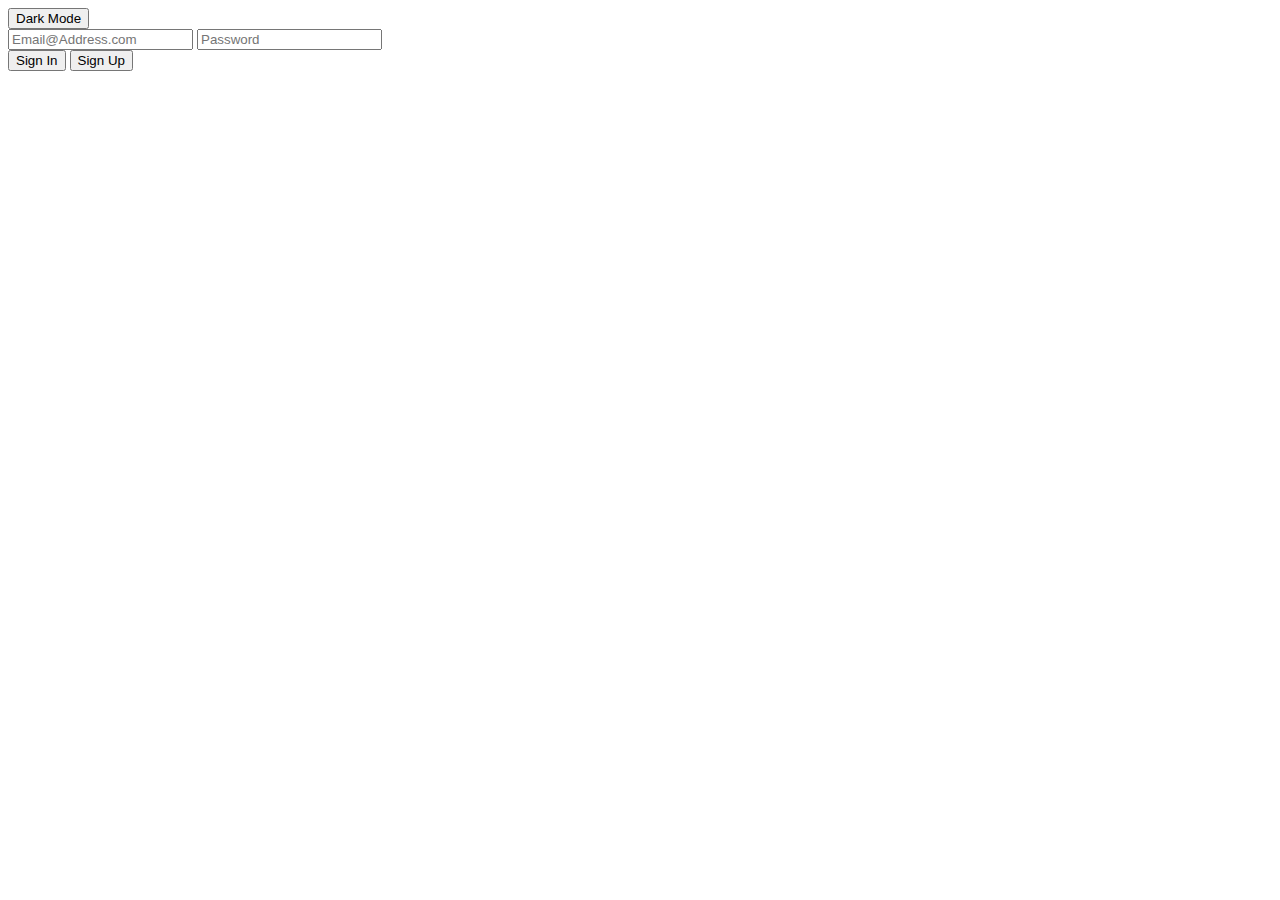
==== index.html @ bdb44606 "updates" ====
<!DOCTYPE html>
<html lang="en">
<head>
    <meta charset="UTF-8">
    <meta http-equiv="X-UA-Compatible" content="IE=edge">
    <meta name="viewport" content="width=device-width, initial-scale=1.0">
    <link rel="stylesheet" href="./styles/style.css">
    <link rel="icon" href="https://piratechs.com/wp-content/uploads/2019/05/Icon.svg" type="image/x-icon">
    <title>The Counter Tutorial</title>
</head>
<body>

    <div class="darkModeToggle">
        <button class="dModeToggle">Dark Mode</button>
    </div>

    <section class="section">

        <div class="userMessage">Hello, <span class="userHello"></span></div>

        <input type="email" class="email" placeholder="Email@Address.com">
        <input type="password" class="password" placeholder="Password">

       <div class="faveNumber">Your Favorite Number Is <input type="number" onkeydown="isNaN(event.key) && event.key != `ArrowUp` && event.key != `ArrowDown` && event.key != `ArrowLeft` && event.key != `ArrowRight` && event.key != `Backspace` && event.key != `Delete` && event.preventDefault()"></div>

       <form id="userData" class="userData" method="post">
        <input type="text" name="username" title="username" class="username" id="username" placeholder="Username" required>
        <input type="text" name="status" title="status" class="status" id="status" placeholder="Status" required>
        <input type="text" name="bio" title="bio" class="bio" id="bio" placeholder="Bio" required>
        <input type="submit" name="submit">
       </form>

        <div class="buttonContainer">
            <button class="signInButton registrationButton button">Sign In</button>
            <button class="signUpButton registrationButton button">Sign Up</button>
            <button class="delAccButton registrationButton button">Delete Account</button>
            <button class="signOutButton registrationButton button">Sign Out</button>
        </div>
    </section>

    <script src="./app.js"></script>
</body>
</html>
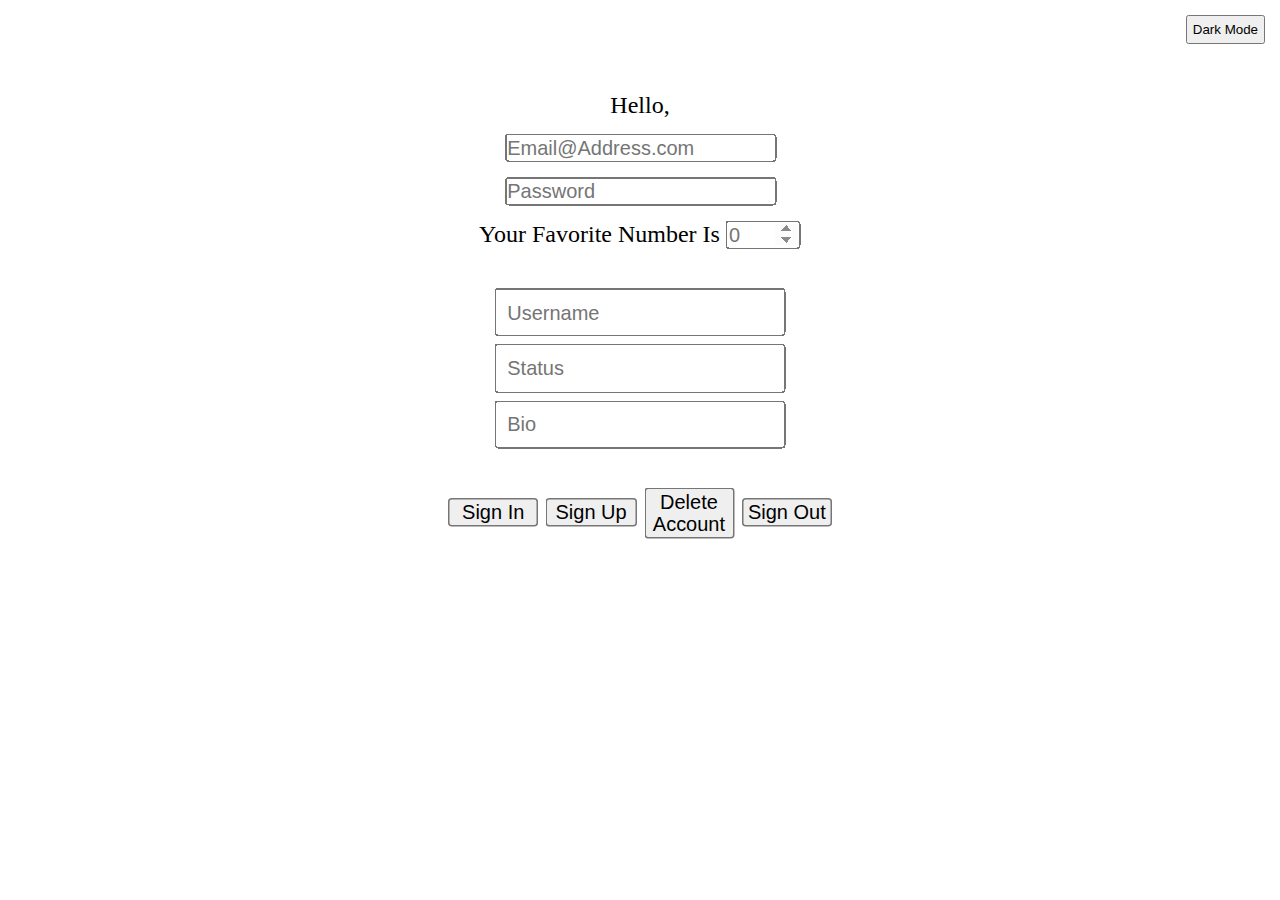
==== commit 6b996813: "Favorite Number User Slider" ====
--- a/index.html
+++ b/index.html
@@ -21,13 +21,12 @@
         <input type="email" class="email" placeholder="Email@Address.com">
         <input type="password" class="password" placeholder="Password">
 
-       <div class="faveNumber">Your Favorite Number Is <input type="number" onkeydown="isNaN(event.key) && event.key != `ArrowUp` && event.key != `ArrowDown` && event.key != `ArrowLeft` && event.key != `ArrowRight` && event.key != `Backspace` && event.key != `Delete` && event.preventDefault()"></div>
+       <div class="faveNumber">Your Favorite Number Is <input id="number" class="userInput" type="number" placeholder="0" onkeydown="isNaN(event.key) && event.key != `ArrowUp` && event.key != `ArrowDown` && event.key != `ArrowLeft` && event.key != `ArrowRight` && event.key != `Backspace` && event.key != `Delete` && event.preventDefault()"></div>
 
        <form id="userData" class="userData" method="post">
-        <input type="text" name="username" title="username" class="username" id="username" placeholder="Username" required>
-        <input type="text" name="status" title="status" class="status" id="status" placeholder="Status" required>
-        <input type="text" name="bio" title="bio" class="bio" id="bio" placeholder="Bio" required>
-        <input type="submit" name="submit">
+        <input type="text" name="username" title="username" class="username userInput" id="username" placeholder="Username" oninput="document.querySelector(`.userHello`).innerHTML = this.value" required>
+        <input type="text" name="status" title="status" class="status userInput" id="status" placeholder="Status" required>
+        <input type="text" name="bio" title="bio" class="bio userInput" id="bio" placeholder="Bio" required>
        </form>
 
         <div class="buttonContainer">
@@ -38,6 +37,9 @@
         </div>
     </section>
 
-    <script src="./app.js"></script>
+    <marquee class="slidingBanner"></marquee>
+
+    <script type="module" src="./globalFunctions.js"></script>
+    <script type="module" src="./app.js"></script>
 </body>
 </html>--- a/styles/style.css
+++ b/styles/style.css
@@ -0,0 +1,122 @@
+*, *::before, *::after {
+  margin: 0;
+  padding: 0;
+  -webkit-box-sizing: border-box;
+          box-sizing: border-box;
+}
+
+:root {
+  --transition: 300ms ease-in-out;
+}
+
+body {
+  display: -webkit-box;
+  display: -ms-flexbox;
+  display: flex;
+  overflow-x: hidden;
+  position: relative;
+  -webkit-box-orient: vertical;
+  -webkit-box-direction: normal;
+      -ms-flex-direction: column;
+          flex-direction: column;
+}
+
+.darkMode {
+  -webkit-filter: invert(1);
+          filter: invert(1);
+  background: black;
+  color: white;
+}
+
+.darkMode .userMessage, .darkMode .faveNumber, .darkMode .slidingBanner {
+  -webkit-filter: invert(1);
+          filter: invert(1);
+}
+
+.darkModeToggle {
+  position: fixed;
+  cursor: pointer;
+  top: 15px;
+  right: 15px;
+  z-index: 1;
+}
+
+.darkModeToggle button {
+  padding: 5px;
+}
+
+section {
+  width: 100%;
+  height: 70vh;
+  display: -webkit-box;
+  display: -ms-flexbox;
+  display: flex;
+  text-align: center;
+  -webkit-box-pack: center;
+      -ms-flex-pack: center;
+          justify-content: center;
+  -webkit-box-align: center;
+      -ms-flex-align: center;
+          align-items: center;
+  -webkit-box-orient: vertical;
+  -webkit-box-direction: normal;
+      -ms-flex-direction: column;
+          flex-direction: column;
+  grid-gap: 10px;
+  -webkit-transform: scale(1.5);
+          transform: scale(1.5);
+}
+
+.slidingBanner {
+  bottom: 0px;
+}
+
+form {
+  display: -webkit-box;
+  display: -ms-flexbox;
+  display: flex;
+  -webkit-box-orient: vertical;
+  -webkit-box-direction: normal;
+      -ms-flex-direction: column;
+          flex-direction: column;
+  grid-gap: 5px;
+  padding: 1em;
+}
+
+form input[type="text"] {
+  padding: 0.5em;
+}
+
+.buttonContainer {
+  width: 20%;
+  grid-gap: 5px;
+  display: -webkit-box;
+  display: -ms-flexbox;
+  display: flex;
+  -webkit-box-pack: justify;
+      -ms-flex-pack: justify;
+          justify-content: space-between;
+  -webkit-box-align: center;
+      -ms-flex-align: center;
+          align-items: center;
+}
+
+.activeUser .buttonContainer {
+  -webkit-box-orient: vertical;
+  -webkit-box-direction: normal;
+      -ms-flex-direction: column;
+          flex-direction: column;
+}
+
+.registrationButton {
+  width: 100%;
+}
+
+input[type="number"] {
+  width: 50px;
+}
+
+input[type="number"]::-webkit-inner-spin-button {
+  opacity: 1;
+}
+/*# sourceMappingURL=style.css.map */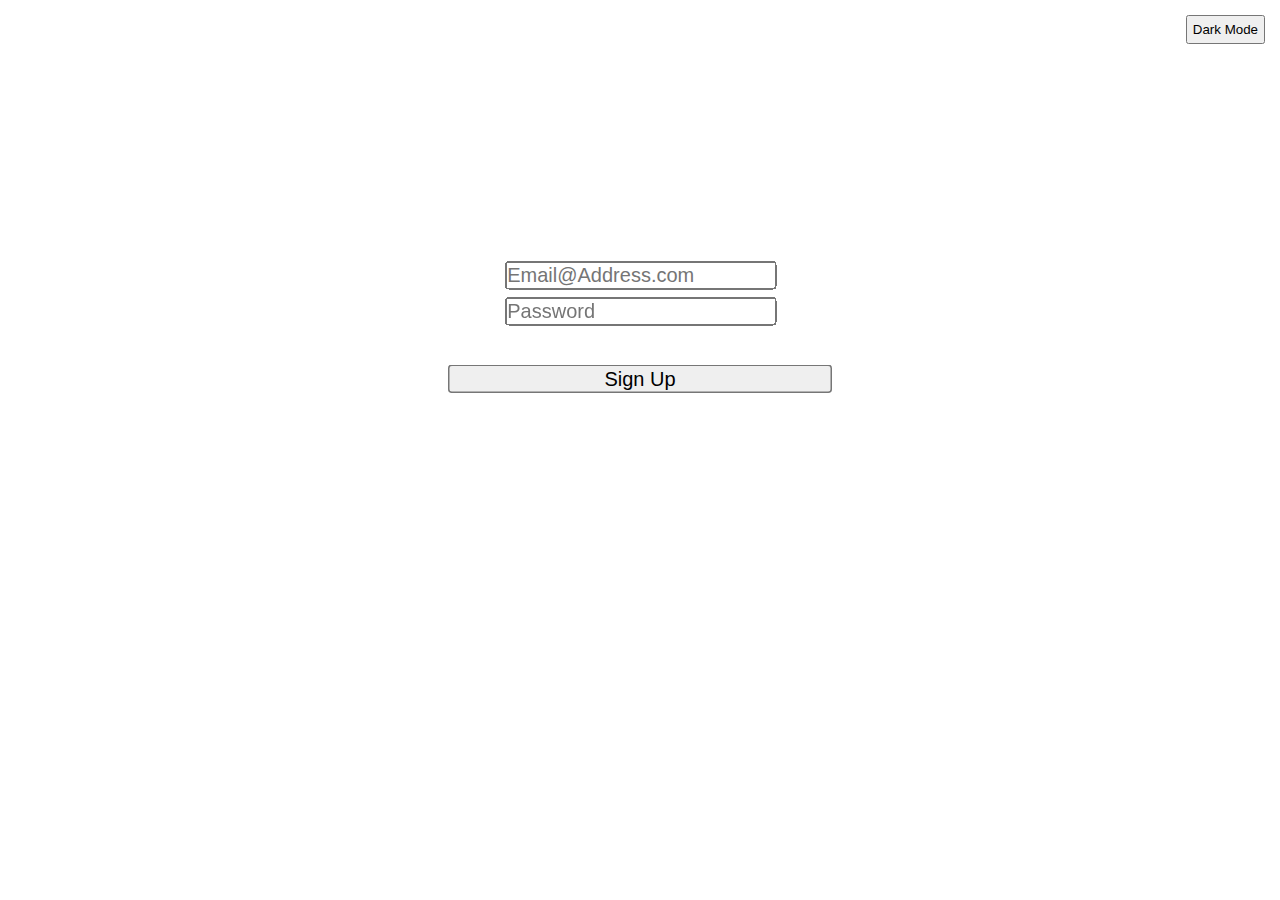
==== commit 5b8653be: "State Demo" ====
--- a/index.html
+++ b/index.html
@@ -6,27 +6,30 @@
     <meta name="viewport" content="width=device-width, initial-scale=1.0">
     <link rel="stylesheet" href="./styles/style.css">
     <link rel="icon" href="https://piratechs.com/wp-content/uploads/2019/05/Icon.svg" type="image/x-icon">
-    <title>The Counter Tutorial</title>
+    <script src="./assets/scripts/globalFunctions.js" type="module" defer></script>
+    <script src="./assets/scripts/app.js" type="module" defer></script>
+    <title>The State Demo</title>
 </head>
 <body>
 
-    <div class="darkModeToggle">
-        <button class="dModeToggle">Dark Mode</button>
+    <div id="darkModeToggle" class="darkModeToggle" title="Dark Mode Toggle Button">
+        <button id="dModeToggle" class="dModeToggle">Dark Mode</button>
     </div>
 
-    <section class="section">
+    <section class="formContainer section">
 
-        <div class="userMessage">Hello, <span class="userHello"></span></div>
+        <div id="userMessage" class="userMessage" title="User Message">Hello, <span id="userHello" class="userHello" title="Username"></span></div>
 
-        <input type="email" class="email" placeholder="Email@Address.com">
-        <input type="password" class="password" placeholder="Password">
+        <form id="registrationForm" class="registrationForm" title="Registration Form" method="GET">
+            <input type="email" class="email" placeholder="Email@Address.com" required>
+            <input type="password" class="password" placeholder="Password" required>
+            <div class="faveNumber">Your Favorite Number Is <input id="number" class="userInput" type="number" placeholder="0" onkeydown="isNaN(event.key) && event.key != `ArrowUp` && event.key != `ArrowDown` && event.key != `ArrowLeft` && event.key != `ArrowRight` && event.key != `Backspace` && event.key != `Delete` && event.preventDefault()"></div>
+        </form>
 
-       <div class="faveNumber">Your Favorite Number Is <input id="number" class="userInput" type="number" placeholder="0" onkeydown="isNaN(event.key) && event.key != `ArrowUp` && event.key != `ArrowDown` && event.key != `ArrowLeft` && event.key != `ArrowRight` && event.key != `Backspace` && event.key != `Delete` && event.preventDefault()"></div>
-
-       <form id="userData" class="userData" method="post">
-        <input type="text" name="username" title="username" class="username userInput" id="username" placeholder="Username" oninput="document.querySelector(`.userHello`).innerHTML = this.value" required>
-        <input type="text" name="status" title="status" class="status userInput" id="status" placeholder="Status" required>
-        <input type="text" name="bio" title="bio" class="bio userInput" id="bio" placeholder="Bio" required>
+       <form id="userData" class="userData" title="User Data form" method="GET">
+        Username: <input id="username" name="username" class="username userInput" title="Username" type="text" placeholder="Username" required>
+        Status: <input id="status" name="status" class="status userInput" title="Status" type="text" placeholder="Status" required>
+        Bio: <input id="bio" name="bio" class="bio userInput" title="Biography" type="text" placeholder="Bio" required>
        </form>
 
         <div class="buttonContainer">
@@ -35,11 +38,9 @@
             <button class="delAccButton registrationButton button">Delete Account</button>
             <button class="signOutButton registrationButton button">Sign Out</button>
         </div>
+
     </section>
 
     <marquee class="slidingBanner"></marquee>
-
-    <script type="module" src="./globalFunctions.js"></script>
-    <script type="module" src="./app.js"></script>
 </body>
 </html>--- a/styles/style.css
+++ b/styles/style.css
@@ -28,7 +28,12 @@
   color: white;
 }
 
-.darkMode .userMessage, .darkMode .faveNumber, .darkMode .slidingBanner {
+.darkMode .userMessage, .darkMode .faveNumber, .darkMode .slidingBanner, .darkMode .userData {
+  -webkit-filter: invert(1);
+          filter: invert(1);
+}
+
+.darkMode .userMessage input, .darkMode .faveNumber input, .darkMode .slidingBanner input, .darkMode .userData input {
   -webkit-filter: invert(1);
           filter: invert(1);
 }
